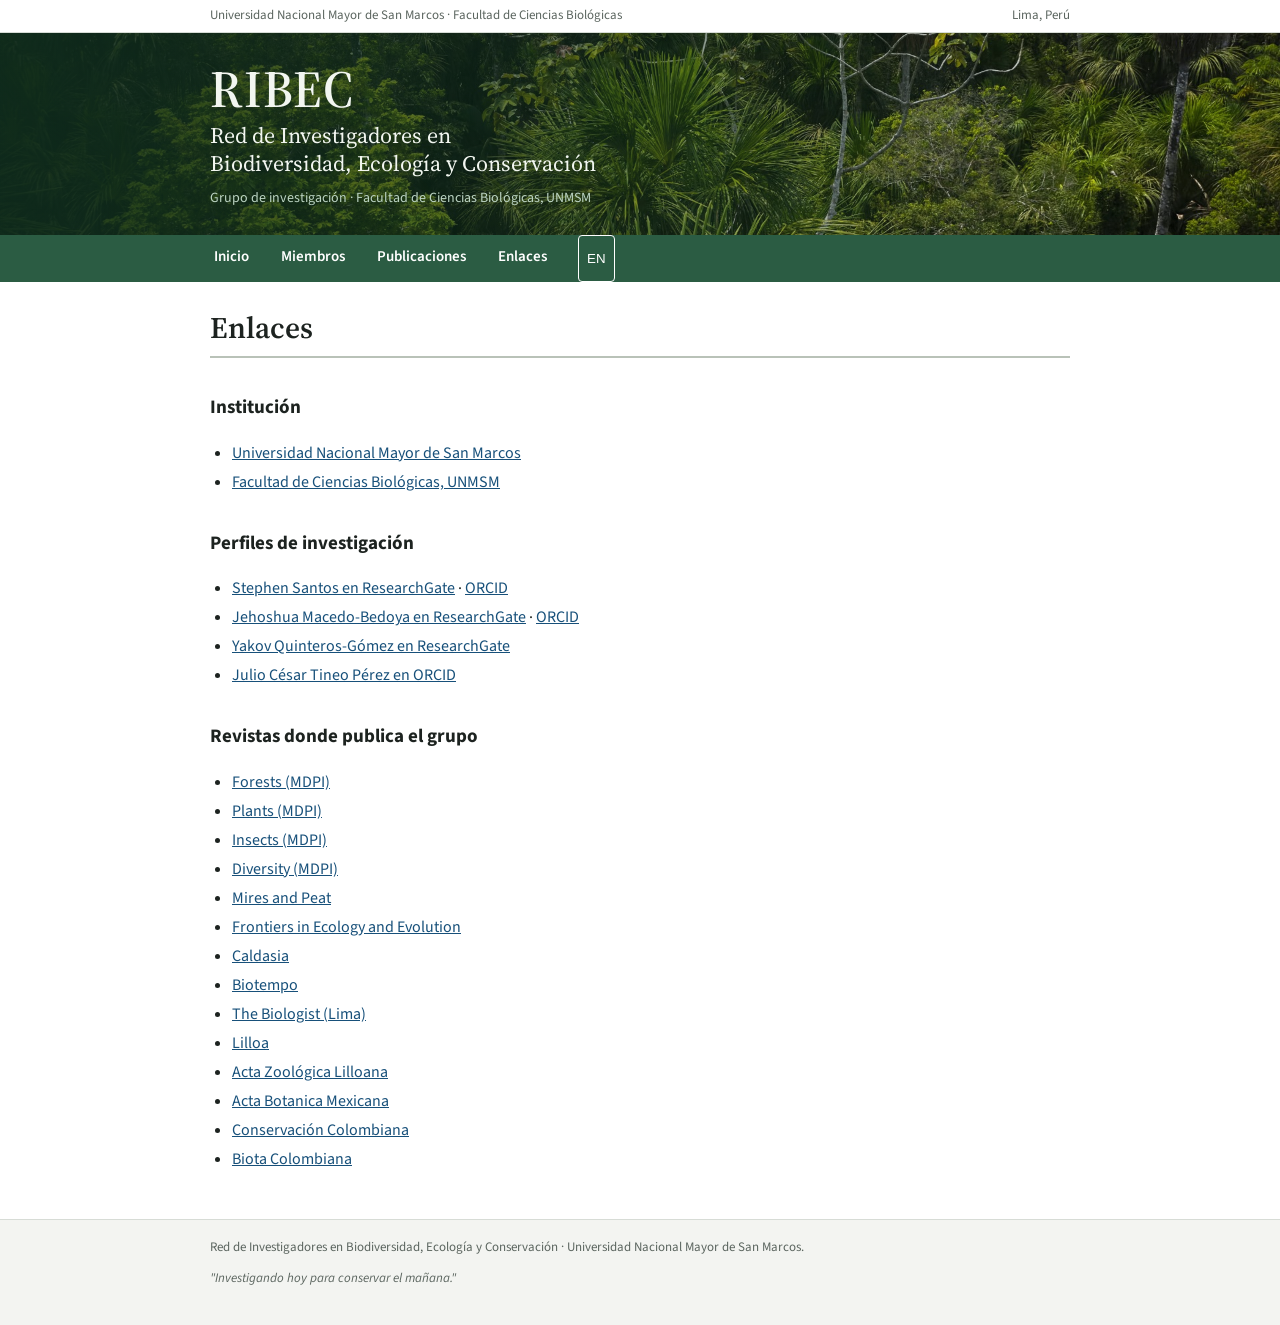
==== enlaces.html @ 4bf89e6a "Add files via upload" ====
<!DOCTYPE html>
<html lang="es">
<head>
  <meta charset="utf-8">
  <meta name="viewport" content="width=device-width, initial-scale=1">
  <title>RIBEC · Red de Investigadores en Biodiversidad, Ecología y Conservación</title>
  <meta name="description" content="Grupo de investigación de la Universidad Nacional Mayor de San Marcos en biodiversidad, ecología y conservación. Miembros y lista de publicaciones.">
  <link rel="preconnect" href="https://fonts.googleapis.com">
  <link rel="preconnect" href="https://fonts.gstatic.com" crossorigin>
  <link rel="stylesheet" href="https://fonts.googleapis.com/css2?family=Source+Sans+3:ital,wght@0,400;0,600;0,700;1,400&family=Source+Serif+4:ital,opsz,wght@0,8..60,400;0,8..60,600;1,8..60,400&display=swap">
  <link rel="stylesheet" href="css/estilos.css">
</head>
<body>

<div class="topbar"><div class="wrap">
  <span data-i18n="topbar_inst">Universidad Nacional Mayor de San Marcos · Facultad de Ciencias Biológicas</span>
  <span data-i18n="topbar_loc">Lima, Perú</span>
</div></div>

<header class="banner"><div class="wrap">
  <div class="acr"><a href="index.html">RIBEC</a></div>
  <h1 data-i18n="banner_tit">Red de Investigadores en Biodiversidad, Ecología y Conservación</h1>
  <div class="inst" data-i18n="banner_inst">Grupo de investigación · Facultad de Ciencias Biológicas, UNMSM</div>
</div></header>

<nav class="menu" aria-label="Secciones"><div class="wrap">
  <a href="index.html" data-i18n="nav_inicio">Inicio</a>
  <a href="miembros.html" data-i18n="nav_miembros">Miembros</a>
  <a href="publicaciones.html" data-i18n="nav_publicaciones">Publicaciones</a>
  <a href="enlaces.html" data-i18n="nav_enlaces">Enlaces</a>
  <button id="btn-lang" style="margin-left: 15px; cursor: pointer; background: transparent; border: 1px solid white; color: white; padding: 2px 8px; border-radius: 4px;">EN</button>
</div></nav>

<main><div class="wrap">
  <section class="page">
    <h2 data-i18n="nav_enlaces">Enlaces</h2>

    <h3 data-i18n="tit_institucion">Institución</h3>
    <ul class="plain">
      <li><a href="https://www.unmsm.edu.pe/" target="_blank" rel="noopener">Universidad Nacional Mayor de San Marcos</a></li>
      <li><a href="https://biologia.unmsm.edu.pe/" target="_blank" rel="noopener">Facultad de Ciencias Biológicas, UNMSM</a></li>
    </ul>

    <h3 data-i18n="tit_perfiles">Perfiles de investigación</h3>
    <ul class="plain">
      <li><a href="https://www.researchgate.net/profile/Stephen-Santos" target="_blank" rel="noopener">Stephen Santos en ResearchGate</a> · <a href="https://orcid.org/0009-0009-0379-7469" target="_blank" rel="noopener">ORCID</a></li>
      <li><a href="https://www.researchgate.net/search/researcher?q=Jehoshua%20Macedo-Bedoya" target="_blank" rel="noopener">Jehoshua Macedo-Bedoya en ResearchGate</a> · <a href="https://orcid.org/0009-0008-7958-5318" target="_blank" rel="noopener">ORCID</a></li>
      <li><a href="https://www.researchgate.net/search/researcher?q=Yakov%20Quinteros-G%C3%B3mez" target="_blank" rel="noopener">Yakov Quinteros-Gómez en ResearchGate</a></li>
      <li><a href="https://orcid.org/0009-0007-2989-3438" target="_blank" rel="noopener">Julio César Tineo Pérez en ORCID</a></li>
    </ul>

    <h3 data-i18n="tit_revistas">Revistas donde publica el grupo</h3>
    <ul class="plain">
      <li><a href="https://www.mdpi.com/journal/forests" target="_blank" rel="noopener">Forests (MDPI)</a></li>
      <li><a href="https://www.mdpi.com/journal/plants" target="_blank" rel="noopener">Plants (MDPI)</a></li>
      <li><a href="https://www.mdpi.com/journal/insects" target="_blank" rel="noopener">Insects (MDPI)</a></li>
      <li><a href="https://www.mdpi.com/journal/diversity" target="_blank" rel="noopener">Diversity (MDPI)</a></li>
      <li><a href="http://mires-and-peat.net/" target="_blank" rel="noopener">Mires and Peat</a></li>
      <li><a href="https://www.frontiersin.org/journals/ecology-and-evolution" target="_blank" rel="noopener">Frontiers in Ecology and Evolution</a></li>
      <li><a href="https://revistas.unal.edu.co/index.php/cal" target="_blank" rel="noopener">Caldasia</a></li>
      <li><a href="https://revistas.urp.edu.pe/index.php/Biotempo" target="_blank" rel="noopener">Biotempo</a></li>
      <li><a href="https://revistas.unfv.edu.pe/rtb" target="_blank" rel="noopener">The Biologist (Lima)</a></li>
      <li><a href="https://www.lillo.org.ar/revistas/index.php/lilloa" target="_blank" rel="noopener">Lilloa</a></li>
      <li><a href="https://www.lillo.org.ar/revistas/index.php/acta-zoologica-lilloana" target="_blank" rel="noopener">Acta Zoológica Lilloana</a></li>
      <li><a href="https://abm.ojs.inecol.mx/" target="_blank" rel="noopener">Acta Botanica Mexicana</a></li>
      <li><a href="https://revista.proaves.org/" target="_blank" rel="noopener">Conservación Colombiana</a></li>
      <li><a href="https://revistas.humboldt.org.co/index.php/biota" target="_blank" rel="noopener">Biota Colombiana</a></li>
    </ul>
  </section>
</div></main>

<footer><div class="wrap">
  <span data-i18n="footer_inst">Red de Investigadores en Biodiversidad, Ecología y Conservación · Universidad Nacional Mayor de San Marcos.</span>
  <span style="font-style: italic; margin-top: 8px;" data-i18n="lema">"Investigando hoy para conservar el mañana."</span>
</div></footer>

<script src="js/datos.js"></script>
<script src="js/app.js"></script>
</body>
</html>
---- css/estilos.css ----
/* RIBEC · Sitio institucional
   Layout: banner con el nombre del grupo, barra de menú horizontal,
   columna de contenido de 900 px y lista bibliográfica por año separada con reglas. */

:root {
  --bg: #ffffff;
  --page: #f3f4f1;
  --ink: #1d2320;
  --muted: #5b655f;
  --line: #d7dcd6;
  --rule: #b9c2b8;
  --band: #1d4733;
  --band-ink: #f2f6f0;
  --band-sub: #bcd4c3;
  --nav: #2b5c43;
  --nav-ink: #ffffff;
  --nav-active: #163a29;
  --link: #17507a;
  --link-visited: #4b3d7a;
  --f-body: "Source Sans 3", system-ui, -apple-system, "Segoe UI", Arial, sans-serif;
  --f-serif: "Source Serif 4", Georgia, "Times New Roman", serif;
  color-scheme: light;
}

* { box-sizing: border-box; }
html { scroll-behavior: smooth; }
@media (prefers-reduced-motion: reduce) { html { scroll-behavior: auto; } }

body {
  margin: 0;
  background: var(--page);
  color: var(--ink);
  font-family: var(--f-body);
  font-size: 16px;
  line-height: 1.5;
}
a { color: var(--link); }
a:visited { color: var(--link-visited); }
:focus-visible { outline: 2px solid var(--link); outline-offset: 2px; }
img { max-width: 100%; height: auto; }
.wrap { max-width: 900px; margin: 0 auto; padding-inline: 20px; }

/* Barra superior y banner */
.topbar { background: var(--bg); border-bottom: 1px solid var(--line); font-size: 13px; color: var(--muted); }
.topbar .wrap { display: flex; justify-content: space-between; flex-wrap: wrap; gap: 4px 16px; padding-block: 6px; }

.banner { 
  background: var(--band); 
  background-image: linear-gradient(to right, rgba(14, 42, 28, 0.95) 0%, rgba(14, 42, 28, 0.6) 40%, rgba(0, 0, 0, 0) 100%),
    url('../img/Aguajal-en-la-Amazonia-Peruana-.jpg');
  background-size: cover;
  background-position: 0% 50%;
  color: var(--band-ink); 
  position: relative; 
  overflow: hidden; 
}
.banner .wrap { position: relative; padding-block: 30px 26px; display: grid; gap: 6px; }
.banner .acr { font-family: var(--f-serif); font-size: clamp(34px, 6vw, 52px); font-weight: 600; line-height: 1; letter-spacing: .02em; }
.banner h1 { margin: 0; font-family: var(--f-serif); font-weight: 400; font-size: clamp(17px, 2.6vw, 22px); line-height: 1.3; text-wrap: balance; max-width: 40ch; }
.banner .inst { font-size: 14px; color: var(--band-sub); margin-top: 4px; }
.banner a { color: inherit; text-decoration: none; }

/* Menú horizontal */
nav.menu { background: var(--nav); position: sticky; top: 0; z-index: 5; }
nav.menu .wrap { display: flex; flex-wrap: wrap; padding-inline: 8px; }
nav.menu a {
  color: var(--nav-ink); text-decoration: none; font-weight: 600; font-size: 15px;
  padding: 11px 16px; display: block; border-bottom: 3px solid transparent;
}
nav.menu a:visited { color: var(--nav-ink); }
nav.menu a:hover { background: var(--nav-active); }
nav.menu a[aria-current="page"] { background: var(--nav-active); border-bottom-color: var(--band-sub); }

/* Contenido */
main { background: var(--bg); }
main .wrap { padding-block: 28px 48px; }
.page { display: grid; gap: 18px; }
.page > h2 { margin: 0; font-family: var(--f-serif); font-weight: 600; font-size: 30px; line-height: 1.2; padding-bottom: 10px; border-bottom: 2px solid var(--rule); }
.page p { margin: 0; max-width: 72ch; }
.page h3 { margin: 18px 0 0; font-size: 19px; font-weight: 700; }
.page ul.plain { margin: 0; padding-left: 22px; display: grid; gap: 5px; }
.note { font-size: 14px; color: var(--muted); }
.contact { font-size: 15px; line-height: 1.6; }

/* Foto del grupo (portada) */
.foto { margin: 0; display: grid; gap: 8px; }
.foto img { width: 100%; border: 1px solid var(--line); }
.foto figcaption { font-size: 14px; color: var(--muted); }

/* Miembros */
/* Contenedor Grid para las tarjetas de miembros */
#members {
  display: grid;
  grid-template-columns: repeat(auto-fill, minmax(280px, 1fr));
  gap: 24px;
  margin-top: 20px;
}

/* Diseño individual de la tarjeta */
.member-card {
  background: var(--bg);
  border: 1px solid var(--line);
  border-radius: 10px;
  padding: 24px 20px;
  text-align: center;
  box-shadow: 0 4px 10px rgba(0, 0, 0, 0.03);
  display: flex;
  flex-direction: column;
  align-items: center;
  gap: 12px;
  transition: transform 0.2s ease;
}

.member-card:hover {
  transform: translateY(-5px);
}

/* Forzar que las fotos sean círculos perfectos */
.member-photo {
  width: 130px;
  height: 130px;
  border-radius: 50%;
  object-fit: cover; /* Evita que la foto se estire */
  border: 3px solid var(--rule);
  margin-bottom: 8px;
}

.member-card .nm { font-weight: 700; font-size: 18px; color: var(--ink); }
.member-card .rl { color: var(--muted); font-size: 14px; line-height: 1.4; }
.member-card .lk { margin-top: auto; padding-top: 12px; font-size: 14px; }
.mem:last-child { border-bottom: 0; }
.mem .nm { font-weight: 700; font-size: 17px; }
.mem .rl { color: var(--muted); font-size: 15px; }
.mem .lk { font-size: 14px; }
.mem .lk span { color: var(--muted); }

/* Publicaciones */
.pubnav { font-size: 14px; color: var(--muted); display: flex; flex-wrap: wrap; gap: 4px 10px; }
.pubnav a { white-space: nowrap; }
.tools { display: flex; flex-wrap: wrap; gap: 10px; align-items: center; }
.tools label { font-size: 14px; color: var(--muted); }
.tools select, .tools input {
  font: inherit; font-size: 15px; padding: 6px 10px; border: 1px solid var(--rule);
  border-radius: 3px; background: var(--bg); color: var(--ink);
}
.tools input { flex: 1 1 200px; min-width: 0; }
.yr { border-top: 1px solid var(--rule); padding-top: 14px; display: grid; gap: 10px; scroll-margin-top: 60px; }
.yr:first-of-type { border-top: 0; padding-top: 0; }
.yr h3 { margin: 0; font-size: 20px; font-weight: 700; }
.yr h3 small { font-weight: 400; color: var(--muted); font-size: 14px; margin-left: 8px; }
ol.refs { margin: 0; padding-left: 0; list-style: none; display: grid; gap: 10px; }
ol.refs li { padding-left: 26px; text-indent: -26px; font-size: 15.5px; line-height: 1.5; min-width: 0; }
.au { font-variant: small-caps; letter-spacing: .01em; }
.au b { font-weight: 700; color: var(--ink); }
.ti { color: var(--link); }
.jo { font-style: italic; }
.ty { color: var(--muted); }
ol.refs .lk { white-space: nowrap; font-size: 14px; }
ol.refs .lk a { font-weight: 600; text-decoration: none; border-bottom: 1px solid currentColor; }
.empty { color: var(--muted); padding-block: 20px; }

footer { border-top: 1px solid var(--line); background: var(--page); }
footer .wrap { padding-block: 18px 36px; font-size: 13px; color: var(--muted); display: grid; gap: 4px; }
footer a { color: var(--muted); }

@media (max-width: 560px) {
  .banner .wrap { padding-block: 22px 18px; }
  nav.menu a { padding: 10px 12px; font-size: 14px; }
}
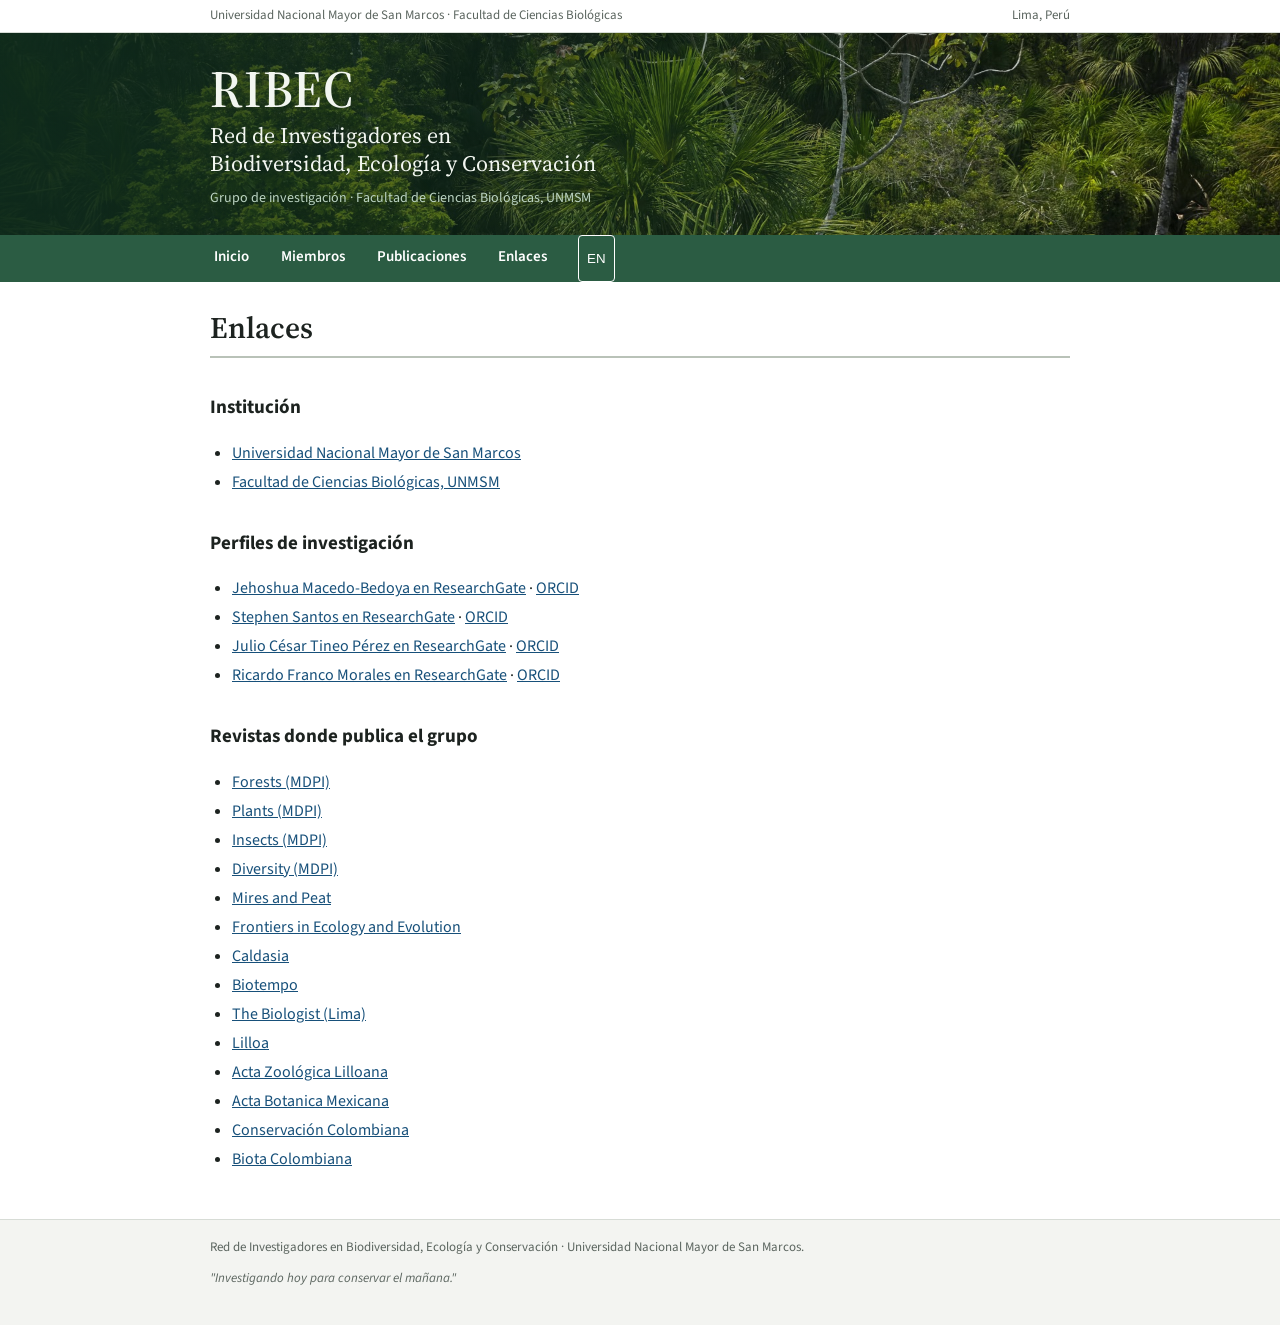
==== commit 6036ef04: "Add files via upload" ====
--- a/enlaces.html
+++ b/enlaces.html
@@ -37,16 +37,16 @@
 
     <h3 data-i18n="tit_institucion">Institución</h3>
     <ul class="plain">
-      <li><a href="https://www.unmsm.edu.pe/" target="_blank" rel="noopener">Universidad Nacional Mayor de San Marcos</a></li>
-      <li><a href="https://biologia.unmsm.edu.pe/" target="_blank" rel="noopener">Facultad de Ciencias Biológicas, UNMSM</a></li>
+      <li><a href="https://www.unmsm.edu.pe/" target="_blank" rel="noopener" data-i18n="link_unmsm">Universidad Nacional Mayor de San Marcos</a></li>
+      <li><a href="https://biologia.unmsm.edu.pe/" target="_blank" rel="noopener" data-i18n="link_fcb">Facultad de Ciencias Biológicas, UNMSM</a></li>
     </ul>
 
     <h3 data-i18n="tit_perfiles">Perfiles de investigación</h3>
     <ul class="plain">
-      <li><a href="https://www.researchgate.net/profile/Stephen-Santos" target="_blank" rel="noopener">Stephen Santos en ResearchGate</a> · <a href="https://orcid.org/0009-0009-0379-7469" target="_blank" rel="noopener">ORCID</a></li>
-      <li><a href="https://www.researchgate.net/search/researcher?q=Jehoshua%20Macedo-Bedoya" target="_blank" rel="noopener">Jehoshua Macedo-Bedoya en ResearchGate</a> · <a href="https://orcid.org/0009-0008-7958-5318" target="_blank" rel="noopener">ORCID</a></li>
-      <li><a href="https://www.researchgate.net/search/researcher?q=Yakov%20Quinteros-G%C3%B3mez" target="_blank" rel="noopener">Yakov Quinteros-Gómez en ResearchGate</a></li>
-      <li><a href="https://orcid.org/0009-0007-2989-3438" target="_blank" rel="noopener">Julio César Tineo Pérez en ORCID</a></li>
+      <li><a href="https://www.researchgate.net/profile/Jehoshua-Macedo-Bedoya" target="_blank" rel="noopener">Jehoshua Macedo-Bedoya <span data-i18n="txt_en">en</span> ResearchGate</a> · <a href="https://orcid.org/0009-0008-7958-5318" target="_blank" rel="noopener">ORCID</a></li>
+      <li><a href="https://www.researchgate.net/profile/Stephen-Santos" target="_blank" rel="noopener">Stephen Santos <span data-i18n="txt_en">en</span> ResearchGate</a> · <a href="https://orcid.org/0009-0009-0379-7469" target="_blank" rel="noopener">ORCID</a></li>
+      <li><a href="https://www.researchgate.net/profile/Julio-Cesar-Tineo-Perez" target="_blank" rel="noopener">Julio César Tineo Pérez <span data-i18n="txt_en">en</span> ResearchGate</a> · <a href="https://orcid.org/0009-0007-2989-3438" target="_blank" rel="noopener">ORCID</a></li>
+      <li><a href="https://www.researchgate.net/profile/Ricardo-Franco-Morales-2" target="_blank" rel="noopener">Ricardo Franco Morales <span data-i18n="txt_en">en</span> ResearchGate</a> · <a href="https://orcid.org/0009-0003-2825-3819" target="_blank" rel="noopener">ORCID</a></li>
     </ul>
 
     <h3 data-i18n="tit_revistas">Revistas donde publica el grupo</h3>
